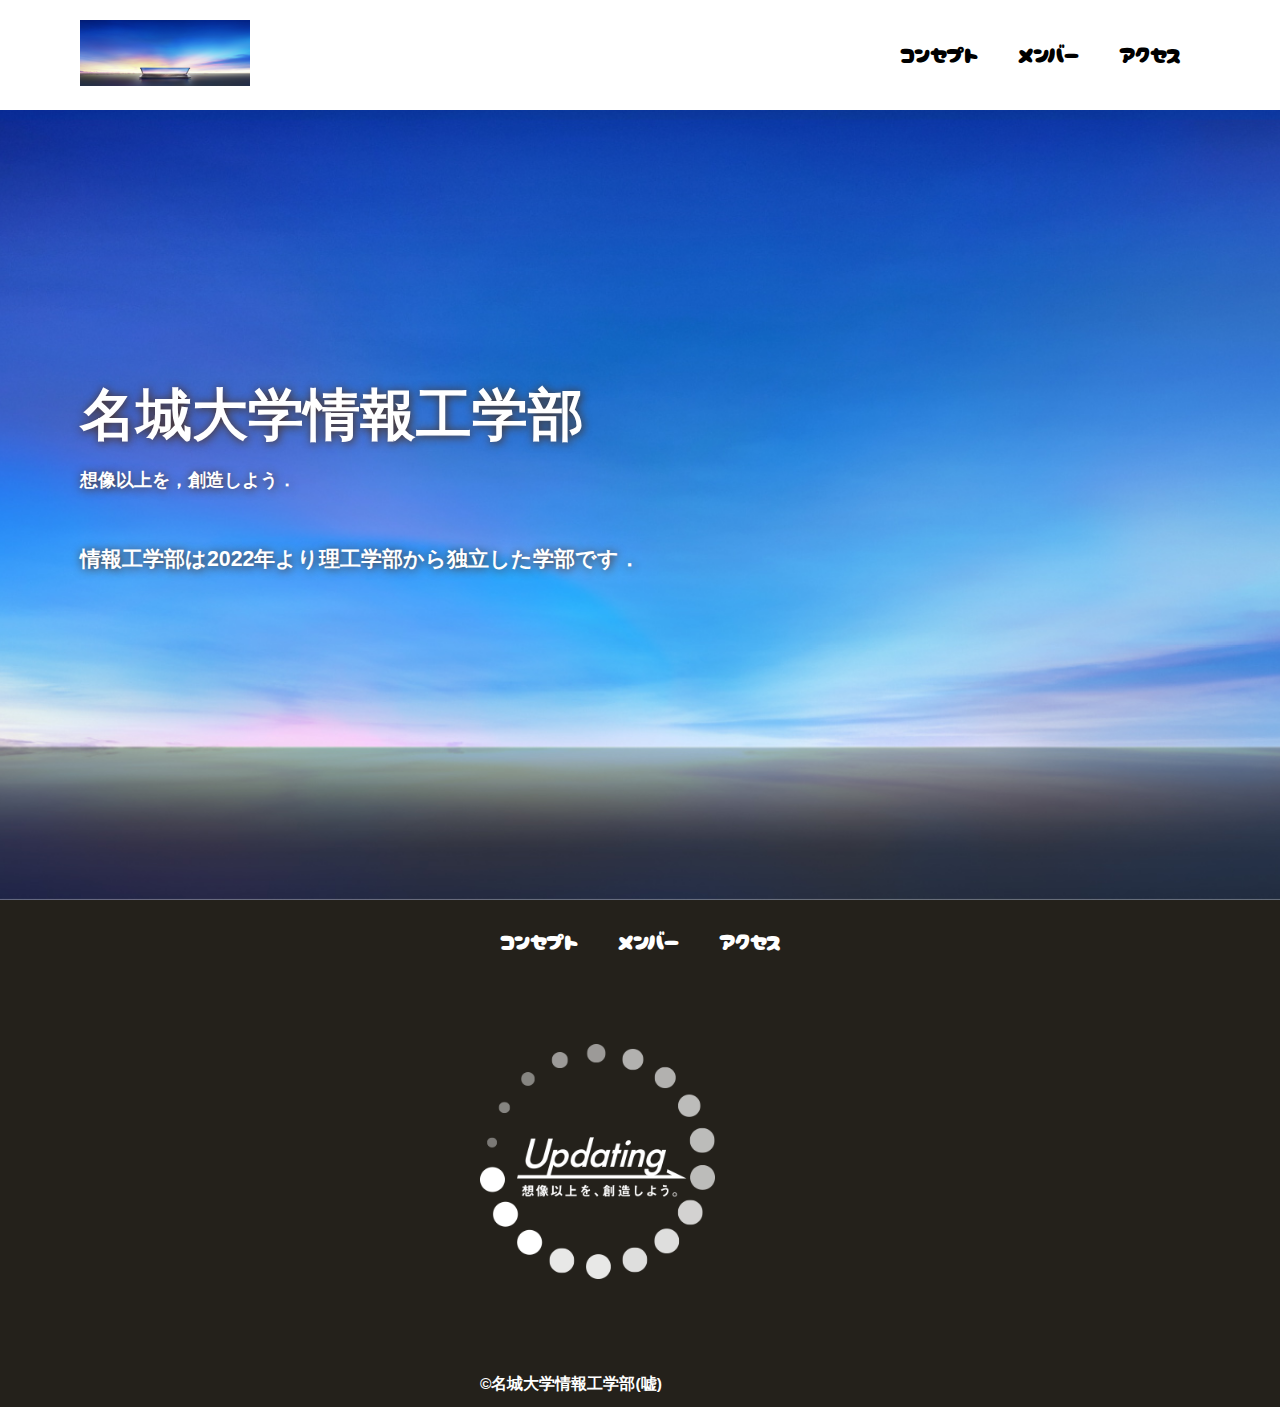
==== index.html @ 1ebab9c6 "0609" ====
<!DOCTYPE html>
<html>
    <head>
        <meta charset="UTF-8">
        <title>名城大学情報工学部非公式HP</title>
        <meta name="description" content="名城大学情報工学部非公式ホームページ">
        <meta name="viewport" content="width=device-width">
        <script src="js/toggle-menu.js"></script>
        <link href="css/index.css" rel="stylesheet">
        <link rel="preconnect" href="https://fonts.googleapis.com">
        <link href="https://fonts.googleapis.com/css2?family=Cherry+Bomb+One&display=swap" rel="stylesheet">
    </head>
    <body>
        <!--header ここから-->
        <header class="header">
            <div class="header-inner">
                <a class="header-logo" href="index.html">
                    <img src="images/common/logo.png" alt="ロゴ">
                </a>
                <button class="toggle-menu-button"></button>
                <div class="header-site-menu">
                    <nav class="site-menu">
                        <ul>
                            <li><a href="concept.html">コンセプト</a></li>
                            <li><a href="members.html">メンバー</a></li>
                            <li><a href="access.html">アクセス</a></li>
                        </ul>
                    </nav>
                </div>
            </div>
        </header>
        <!--header ここまで-->
        <!--main ここから-->
        <main class="main">
            <div class="first-view">
                <div class="first-view-text">
                    <h1>名城大学情報工学部</h1>
                    <p>想像以上を，創造しよう．</p>
                    <div class="lead">
                        情報工学部は2022年より理工学部から独立した学部です．
                        
                    </div>
                </div>
            </div>
        </main>
        <!--main ここまで-->
        <!--footer ここから-->
        <footer class="footer">
            <div class="header-site-menu">
                <nav class="site-menu">
                    <ul>
                        <li><a href="concept.html">コンセプト</a></li>
                        <li><a href="members.html">メンバー</a></li>
                        <li><a href="access.html">アクセス</a></li>
                    </ul>
                </nav>
                <a class="footer-logo" href="index.html">
                    <img src="images/common/logo_footer.png" alt="ロゴ">
                </a>
                <p class="copyright"><small>&copy;名城大学情報工学部(嘘)</small></p>
            </div>
        </footer>
        <!--footer ここまで-->
    </body>
</html>
---- css/index.css ----
@charset "utf-8";

.first-view {
    height: calc(100vh - 110px);
    background-image: url(../images/index/bg_main.jpg);
    background-repeat: no-repeat;
    background-position: center center;
    background-size: cover;
    display: flex;
    align-items: center;
}

.first-view-text {
    width: 100%;
    max-width: 1200px;
    margin-left: auto;
    margin-right: auto;
    padding-left: 40px;
    padding-right: 80px;
    color: #ffffff;
    font-weight: bold;
    text-shadow: 1px 1px 10px #4b2c14;
}

.first-view-text h1 {
    font-family: 'Montserrat', sans-serif;
    font-size: 56px;
    line-height: 72px;
}

.first-view-text p {
    font-size: 18px;
    margin-top: 20px;
}

.lead {
    max-width: 1200px;
    margin: 60px auto;
}

*,
::before,
::after {
    padding: 0;
    margin: 0;
    box-sizing: border-box;
}

ul, ol {
    list-style: none;
}

a {
    color: inherit;
    text-decoration: none;
}

body {
    font-family: sans-serif;
    font-size: 16pt;
    color: #000000;
    line-height: 1;
    background-color: #ffffff;
}

img {
    max-width: 100%;
}

.header-inner {
    max-width: 1200px;
    height: 110px;
    margin-left: auto;
    margin-right: auto;
    padding-left: 40px;
    padding-right: 40px;
    display: flex;
    justify-content: space-between;
    align-items: center;
}

.toggle-menu-button {
    display: none;
}

.header-logo {
    display: block;
    width: 170px;
}

.site-menu ul {
    display: flex;
}

.site-menu ul li {
    margin-left: 20px;
    margin-right: 20px;
}

.site-menu ul li a {
    font-family: 'Cherry Bomb One', cursive;
}

@media (max-width: 800px) {
    .site-menu ul {
        display: block;
        text-align: center;
    }

    .site-menu li {
        margin-top: 20px;
    }

    .header {
        position: fixed;
        top: 0;
        left: 0;
        right: 0;
        background-color: #ffffff;
        height: 50px;
        z-index: 10;
        box-shadow: 0 3px 6px rgba(0, 0, 0, 0.1);
    }

    .header-inner {
        padding-left: 20px;
        padding-right: 20px;
        height: 100%;
    }

    .header-logo {
        width: 100px;
    }

    .main{
        padding-top: 50px;
    }

    .copyright{
        margin-top: 50px;
    }
}

.footer {
    color: #ffffff;
    background-color: #24211b;
    padding-top: 30px;
    padding-bottom: 15px;
    display: flex;
    flex-direction: column;
    align-items: center;
}

.footer-logo {
    display: block;
    width: 235px;
    margin-top: 90px;
}

.copyright {
    font-size: 14pt;
    font-weight: bold;
    margin-top: 90px;
}
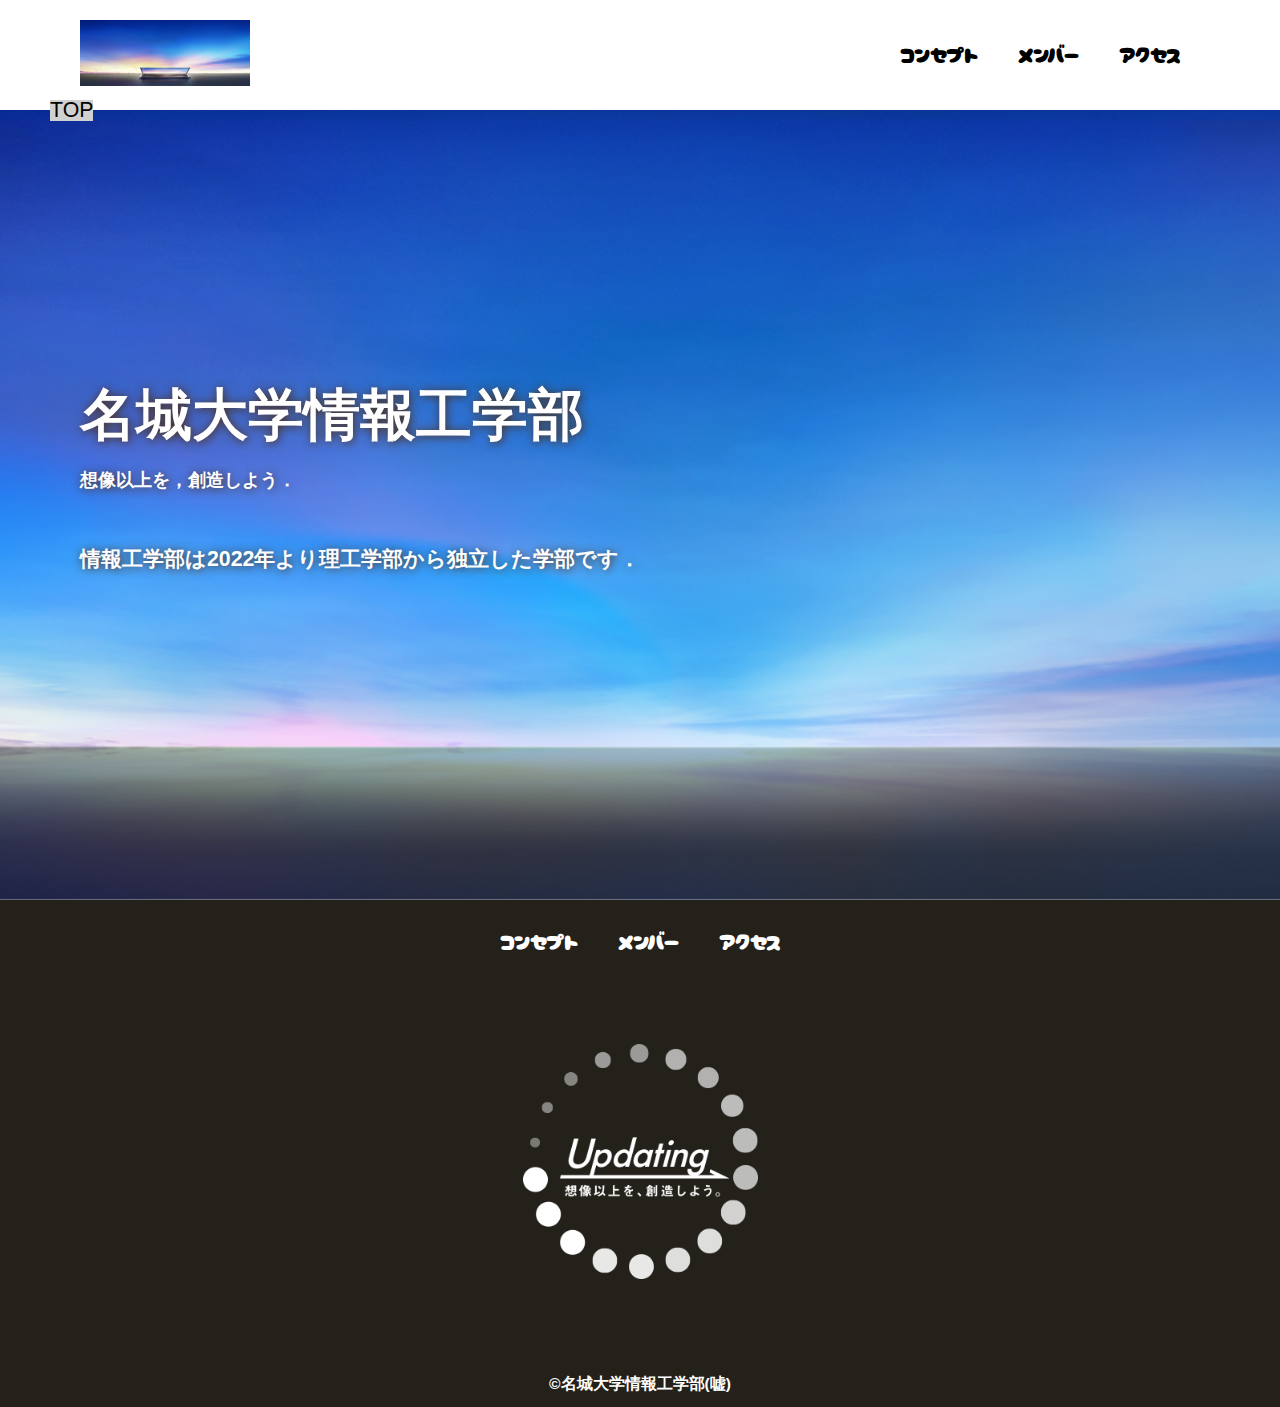
==== commit e4b54add: "0616" ====
--- a/index.html
+++ b/index.html
@@ -5,9 +5,11 @@
         <title>名城大学情報工学部非公式HP</title>
         <meta name="description" content="名城大学情報工学部非公式ホームページ">
         <meta name="viewport" content="width=device-width">
-        <script src="js/toggle-menu.js"></script>
+        <script src="https://ajax.googleapis.com/ajax/libs/jquery/1.11.0/jquery.min.js"></script>
+        <script src="js/script.js"></script>
         <link href="css/index.css" rel="stylesheet">
         <link rel="preconnect" href="https://fonts.googleapis.com">
+        <link rel="preconnect" href="https://fonts.gstatic.com" crossorigin>
         <link href="https://fonts.googleapis.com/css2?family=Cherry+Bomb+One&display=swap" rel="stylesheet">
     </head>
     <body>
@@ -32,13 +34,18 @@
         <!--header ここまで-->
         <!--main ここから-->
         <main class="main">
+            <nav class="floating">
+                <ul>
+                    <!-- ページ内リンクの挿入 -->
+                    <li><a href="#">TOP</a></li>
+                </ul>
+            </nav>
             <div class="first-view">
                 <div class="first-view-text">
                     <h1>名城大学情報工学部</h1>
                     <p>想像以上を，創造しよう．</p>
                     <div class="lead">
                         情報工学部は2022年より理工学部から独立した学部です．
-                        
                     </div>
                 </div>
             </div>
@@ -46,7 +53,6 @@
         <!--main ここまで-->
         <!--footer ここから-->
         <footer class="footer">
-            <div class="header-site-menu">
                 <nav class="site-menu">
                     <ul>
                         <li><a href="concept.html">コンセプト</a></li>
@@ -58,7 +64,6 @@
                     <img src="images/common/logo_footer.png" alt="ロゴ">
                 </a>
                 <p class="copyright"><small>&copy;名城大学情報工学部(嘘)</small></p>
-            </div>
         </footer>
         <!--footer ここまで-->
     </body>
--- a/css/index.css
+++ b/css/index.css
@@ -1,4 +1,11 @@
 @charset "utf-8";
+
+nav.floating {
+    position: absolute;
+    top: 100px;
+    left: 50px;
+    background-color: #d0d0d0;
+    }
 
 .first-view {
     height: calc(100vh - 110px);
@@ -126,18 +133,52 @@
         padding-left: 20px;
         padding-right: 20px;
         height: 100%;
+        position:relative;
     }
 
     .header-logo {
         width: 100px;
     }
 
+    .header-site-menu{
+        position: absolute;
+        top: 100%;
+        left: 0;
+        right:0;
+        color:#ffffff;
+        background-color: 30px;
+        padding-bottom: 50px;
+        display: none;
+
+    }
+
+    .header-site-menu.is-show {
+        display: block;
+    }
+
     .main{
         padding-top: 50px;
     }
 
+    .footer-logo {
+        margin-top: 60px;
+    }
+
     .copyright{
         margin-top: 50px;
+    }
+    .toggle-menu-button {
+        display: block;
+        width: 44px;
+        height: 34px;
+        background-image: url(../images/common/icon-menu.png);
+        background-size: 50%;
+        background-position: center;
+        background-repeat: no-repeat;
+        background-color: transparent;
+        border: none;
+        border-radius: 0;
+        outline: none;
     }
 }
 
